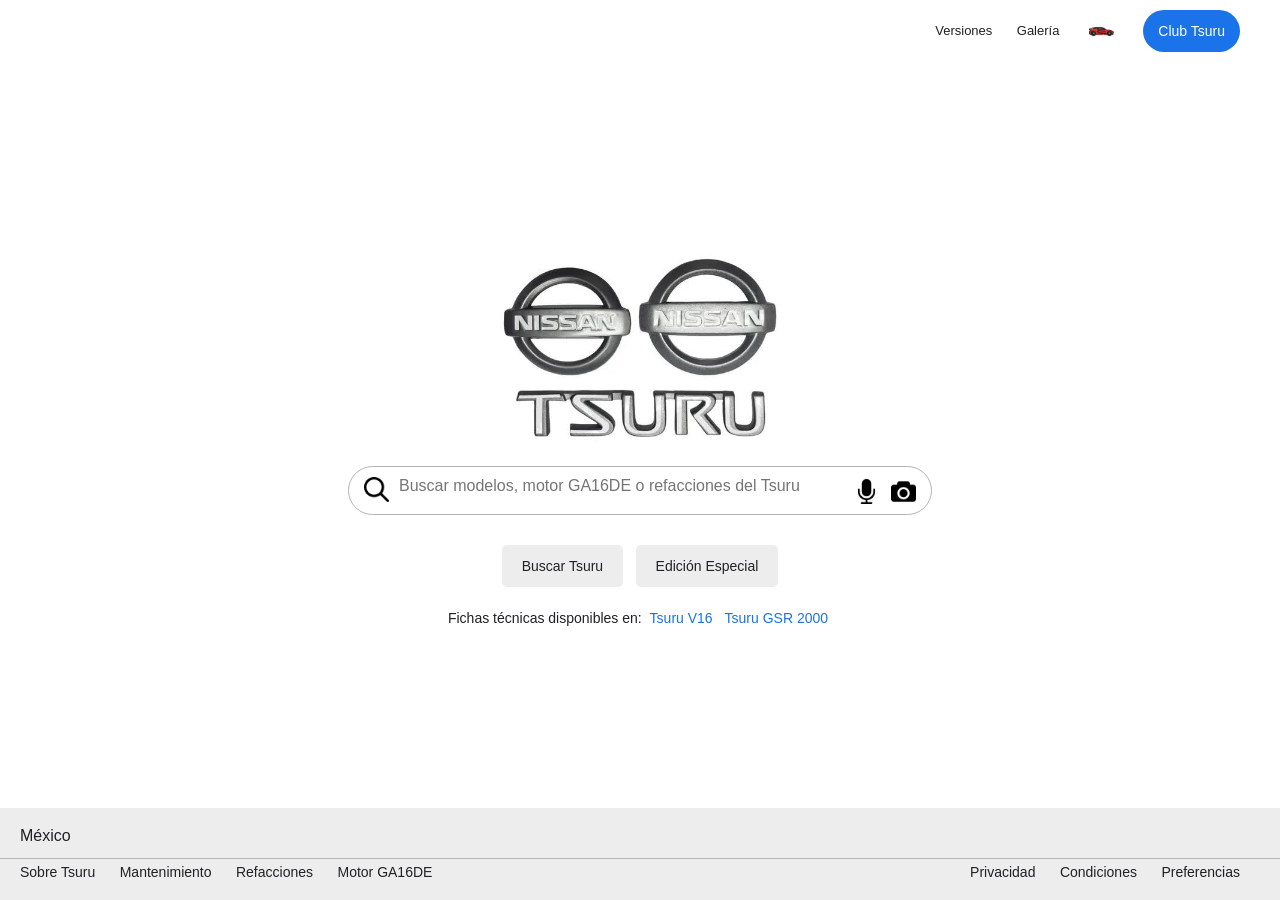
==== mi_web/index.html @ 7afd91f5 "Registro de avance Curso Escuela Java" ====
<!DOCTYPE html>
<html lang="es">
    <head>
        <meta charset="UTF-8">
        <meta name="viewport" content="width=device-width, initial-scale=1.0">
        <title>Buscador Nissan Tsuru</title>
        <link rel="stylesheet" href="css/estilos.css">
    </head>
    <body>
        <header>
            <nav>
                <a href="#versiones" class="nav-link">Versiones</a>
                <a href="#galeria" class="nav-link">Galería</a>
                <a href="#comunidad" class="nav-apps" title="Comunidad Tsuru">
                    <img src="images/apps-icon.png" alt="Ícono comunidad Tsuru">
                </a>
                <a href="#acceso" class="nav-login">Club Tsuru</a>
            </nav>
        </header>

        <main>
            <section class="logo">
                <img src="images/tsuru-logo.png" alt="Logo Nissan Tsuru" width="300">
            </section>

            <section class="buscador-bar">
                <label class="label-buscador" for="buscar">
                    <img src="images/search-icon.png" alt="Ícono de buscar" width="25" class="icon-buscar">
                    <input type="text" id="buscar" name="buscar" placeholder="Buscar modelos, motor GA16DE o refacciones del Tsuru">
                    <div class="acciones-buscador">
                        <a href="#voz-tsuru" title="Buscar por voz">
                            <img src="images/mic-icon.png" alt="Ícono de micrófono" width="25">
                        </a>
                        <a href="#camara-tsuru" title="Buscar por imagen">
                            <img src="images/camera-icon.png" alt="Ícono de cámara" width="25">
                        </a>
                    </div>
                </label>
            </section>

            <section class="botones">
                <button type="button">Buscar Tsuru</button>
                <button type="button">Edición Especial</button>
                <p>
                    Fichas técnicas disponibles en:
                    <a href="#v16">Tsuru V16</a>
                    <a href="#gsr">Tsuru GSR 2000</a>
                </p>
            </section>
        </main>

        <footer>
            <div class="pais">México</div>
            <div class="footer-links">
                <ul>
                    <li><a href="#historia">Sobre Tsuru</a></li>
                    <li><a href="#mantenimiento">Mantenimiento</a></li>
                    <li><a href="#refacciones">Refacciones</a></li>
                    <li><a href="#motor">Motor GA16DE</a></li>
                </ul>
                <ul>
                    <li><a href="#privacidad">Privacidad</a></li>
                    <li><a href="#condiciones">Condiciones</a></li>
                    <li><a href="#preferencias">Preferencias</a></li>
                </ul>
            </div>
        </footer>
    </body>
</html>
---- mi_web/css/estilos.css ----
:root {
    --color-azul-tsuru: #1a73e8;
    --color-negro-tsuru: #202124;
    --color-blanco-tsuru: #ffffff;
    --color-claro-tsuru: #ededed;
    --color-gris-tsuru: #b4b4b4;
    --fuente-principal: Arial, Helvetica, sans-serif;
}

* {
    margin: 0;
    padding: 0;
    box-sizing: border-box;
}

body {
    position: relative;
    width: 100%;
    min-height: 100vh;
    font-family: var(--fuente-principal);
    background-color: var(--color-blanco-tsuru);
    color: var(--color-negro-tsuru);
    line-height: 1.6;
    margin: 0;
}

header {
    overflow: hidden;
    padding: 10px 30px;
}

nav {
    float: right;
}

nav a {
    text-decoration: none;
    display: inline-block;
    margin: 0 10px;
    font-size: 13px;
    vertical-align: middle;
}

nav .nav-link {
    color: var(--color-negro-tsuru);
}

nav .nav-link:hover {
    text-decoration: underline;
}

nav .nav-apps {
    padding: 5px;
    border-radius: 50%;
}

nav .nav-apps:hover {
    background-color: var(--color-claro-tsuru);
}

nav .nav-apps img {
    display: inline-block;
    width: 25px;
    vertical-align: middle;
}

nav .nav-login {
    background-color: var(--color-azul-tsuru);
    color: var(--color-blanco-tsuru);
    font-size: 14px;
    padding: 10px 15px;
    border-radius: 100px;
    cursor: pointer;
}

nav .nav-login:hover {
    box-shadow: 0 0 3px var(--color-azul-tsuru);
}

main {
    position: absolute;
    inset: 0;
    margin: auto;
    width: 600px;
    max-width: 100%;
    height: 400px;
    text-align: center;
}

.logo img {
    display: inline-block;
    max-width: 100%;
    vertical-align: middle;
}

.buscador-bar {
    margin-top: 20px;
}

.buscador-bar .label-buscador {
    display: block;
    width: 584px;
    max-width: 100%;
    margin: 0 auto;
    padding: 10px 15px;
    border: 1px solid var(--color-gris-tsuru);
    border-radius: 100px;
    overflow: hidden;
    text-align: left;
}

.buscador-bar .label-buscador:hover {
    box-shadow: 0 0 3px var(--color-gris-tsuru);
}

.buscador-bar .label-buscador img {
    vertical-align: middle;
}

.buscador-bar .label-buscador .icon-buscar {
    float: left;
    margin-right: 10px;
    vertical-align: middle;
}

.buscador-bar .label-buscador input[type="text"] {
    float: left;
    width: 80%;
    font-size: 16px;
    font-family: var(--fuente-principal);
    color: var(--color-negro-tsuru);
    border: none;
    background-color: transparent;
    vertical-align: middle;
}

.buscador-bar .label-buscador input[type="text"]:focus {
    outline: none;
}

.buscador-bar .label-buscador .acciones-buscador {
    float: right;
    vertical-align: middle;
}

.buscador-bar .label-buscador .acciones-buscador a {
    display: inline-block;
    margin-left: 8px;
    vertical-align: middle;
}

.botones {
    margin-top: 30px;
}

.botones button {
    all: unset;
    display: inline-block;
    padding: 10px 20px;
    margin: 0 4px;
    background-color: var(--color-claro-tsuru);
    color: var(--color-negro-tsuru);
    font-size: 14px;
    border-radius: 5px;
    cursor: pointer;
}

.botones button:hover {
    outline: 1px solid var(--color-gris-tsuru);
}

.botones p {
    margin-top: 20px;
    font-size: 14px;
    color: var(--color-negro-tsuru);
}

.botones p a {
    color: var(--color-azul-tsuru);
    text-decoration: none;
    margin: 0 4px;
}

.botones p a:hover {
    text-decoration: underline;
}

footer {
    position: absolute;
    bottom: 0;
    left: 0;
    width: 100%;
    background-color: var(--color-claro-tsuru);
    padding: 15px 0;
}

footer .pais {
    padding-left: 20px;
    padding-bottom: 10px;
    border-bottom: 1px solid var(--color-gris-tsuru);
    color: var(--color-negro-tsuru);
}

.footer-links {
    padding: 0 20px;
    overflow: hidden;
}

.footer-links ul {
    list-style: none;
    padding: 0;
    margin-bottom: 0;
}

.footer-links ul:first-child {
    float: left;
}

.footer-links ul:last-child {
    float: right;
}

.footer-links ul li {
    display: inline-block;
    margin-right: 20px;
}

.footer-links a {
    text-decoration: none;
    color: var(--color-negro-tsuru);
    font-size: 14px;
}

.footer-links a:hover {
    text-decoration: underline;
}
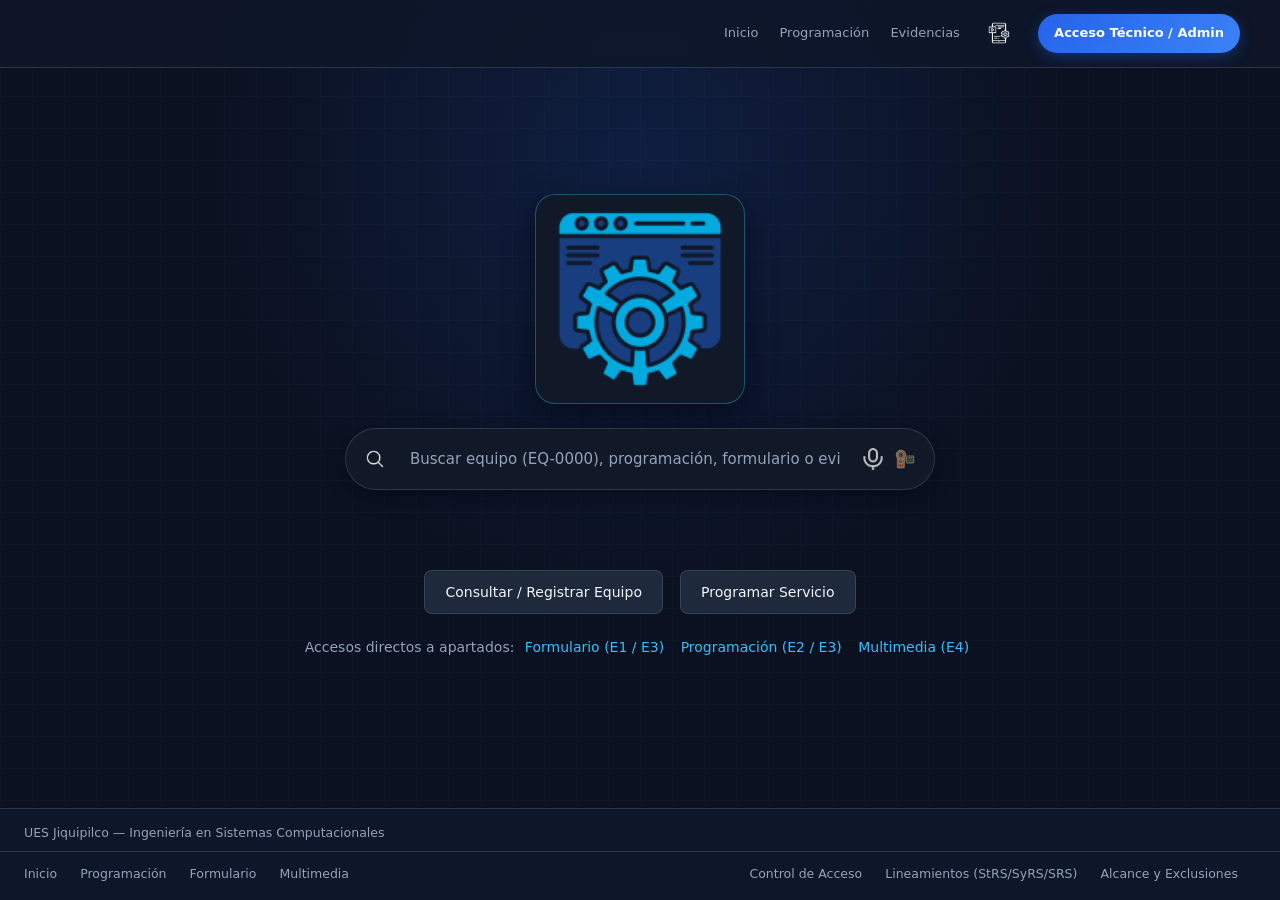
==== commit cb6ed03e: "Actualizacion de mi proyecto mi_web" ====
--- a/mi_web/index.html
+++ b/mi_web/index.html
@@ -3,67 +3,100 @@
     <head>
         <meta charset="UTF-8">
         <meta name="viewport" content="width=device-width, initial-scale=1.0">
-        <title>Buscador Nissan Tsuru</title>
+        <title>Sistema de Mantenimiento Preventivo de Equipos</title>
+        <link rel="icon" href="images/favicon-tsuru.png" type="image/png">
         <link rel="stylesheet" href="css/estilos.css">
     </head>
     <body>
         <header>
-            <nav>
-                <a href="#versiones" class="nav-link">Versiones</a>
-                <a href="#galeria" class="nav-link">Galería</a>
-                <a href="#comunidad" class="nav-apps" title="Comunidad Tsuru">
-                    <img src="images/apps-icon.png" alt="Ícono comunidad Tsuru">
+            <nav aria-label="Navegación principal">
+                <a href="index.html" class="nav-link">Inicio</a>
+                <a href="evento.html" class="nav-link">Programación</a>
+                <a href="multimedia.html" class="nav-link">Evidencias</a>
+                <a href="formulario.html" class="nav-apps" title="Registro y Órdenes de Trabajo">
+                    <img src="images/apps-icon.png" alt="Ícono de módulos del sistema">
                 </a>
-                <a href="#acceso" class="nav-login">Club Tsuru</a>
+                <a href="formulario.html" class="nav-login">Acceso Técnico / Admin</a>
             </nav>
         </header>
 
         <main>
             <section class="logo">
-                <img src="images/tsuru-logo.png" alt="Logo Nissan Tsuru" width="300">
+                <img src="images/tsuru-logo.png" alt="Logo Mantenimiento Preventivo de Equipos" width="220">
             </section>
 
             <section class="buscador-bar">
-                <label class="label-buscador" for="buscar">
-                    <img src="images/search-icon.png" alt="Ícono de buscar" width="25" class="icon-buscar">
-                    <input type="text" id="buscar" name="buscar" placeholder="Buscar modelos, motor GA16DE o refacciones del Tsuru">
+                <form id="form-busqueda-rapida" class="label-buscador" role="search">
+                    <label for="buscar" class="sr-only">Buscar equipo o módulo</label>
+                    <img src="images/search-icon.png" alt="Ícono de buscar" width="22" class="icon-buscar">
+                    <input
+                        type="text"
+                        id="buscar"
+                        name="buscar"
+                        placeholder="Buscar equipo (EQ-0000), programación, formulario o evidencias"
+                    >
                     <div class="acciones-buscador">
-                        <a href="#voz-tsuru" title="Buscar por voz">
-                            <img src="images/mic-icon.png" alt="Ícono de micrófono" width="25">
+                        <a href="formulario.html" title="Ir a Registro de Equipo y Orden">
+                            <img src="images/mic-icon.png" alt="Ícono de registro" width="22">
                         </a>
-                        <a href="#camara-tsuru" title="Buscar por imagen">
-                            <img src="images/camera-icon.png" alt="Ícono de cámara" width="25">
+                        <a href="multimedia.html" title="Ir a Multimedia y Evidencias">
+                            <img src="images/camera-icon.png" alt="Ícono de evidencias" width="22">
                         </a>
                     </div>
-                </label>
+                </form>
+                <p id="aviso-busqueda" class="aviso-busqueda" aria-live="polite"></p>
             </section>
 
             <section class="botones">
-                <button type="button">Buscar Tsuru</button>
-                <button type="button">Edición Especial</button>
+                <a href="formulario.html" class="btn-accion">Consultar / Registrar Equipo</a>
+                <a href="evento.html" class="btn-accion">Programar Servicio</a>
                 <p>
-                    Fichas técnicas disponibles en:
-                    <a href="#v16">Tsuru V16</a>
-                    <a href="#gsr">Tsuru GSR 2000</a>
+                    Accesos directos a apartados:
+                    <a href="formulario.html">Formulario (E1 / E3)</a>
+                    <a href="evento.html">Programación (E2 / E3)</a>
+                    <a href="multimedia.html">Multimedia (E4)</a>
                 </p>
             </section>
         </main>
 
         <footer>
-            <div class="pais">México</div>
+            <div class="pais">UES Jiquipilco — Ingeniería en Sistemas Computacionales</div>
             <div class="footer-links">
                 <ul>
-                    <li><a href="#historia">Sobre Tsuru</a></li>
-                    <li><a href="#mantenimiento">Mantenimiento</a></li>
-                    <li><a href="#refacciones">Refacciones</a></li>
-                    <li><a href="#motor">Motor GA16DE</a></li>
+                    <li><a href="index.html">Inicio</a></li>
+                    <li><a href="evento.html">Programación</a></li>
+                    <li><a href="formulario.html">Formulario</a></li>
+                    <li><a href="multimedia.html">Multimedia</a></li>
                 </ul>
                 <ul>
-                    <li><a href="#privacidad">Privacidad</a></li>
-                    <li><a href="#condiciones">Condiciones</a></li>
-                    <li><a href="#preferencias">Preferencias</a></li>
+                    <li><a href="formulario.html">Control de Acceso</a></li>
+                    <li><a href="evento.html">Lineamientos (StRS/SyRS/SRS)</a></li>
+                    <li><a href="index.html">Alcance y Exclusiones</a></li>
                 </ul>
             </div>
         </footer>
+
+        <script>
+            document.getElementById('form-busqueda-rapida').addEventListener('submit', function (e) {
+                e.preventDefault();
+                const texto = document.getElementById('buscar').value.trim().toLowerCase();
+                const aviso = document.getElementById('aviso-busqueda');
+
+                if (!texto) {
+                    aviso.textContent = 'Escribe un término como "programar", "formulario", "evidencias" o un código EQ-0104 para ir directo.';
+                    return;
+                }
+
+                if (texto.includes('evidencia') || texto.includes('foto') || texto.includes('multimedia') || texto.includes('e4')) {
+                    window.location.href = 'multimedia.html';
+                } else if (texto.includes('program') || texto.includes('calendario') || texto.includes('fecha') || texto.includes('e2')) {
+                    window.location.href = 'evento.html';
+                } else if (texto.includes('form') || texto.includes('equipo') || texto.includes('eq-') || texto.includes('orden') || texto.includes('e1') || texto.includes('e3')) {
+                    window.location.href = 'formulario.html';
+                } else {
+                    aviso.textContent = 'Sin coincidencia directa para "' + texto + '". Usa los enlaces de Programación, Formulario o Multimedia.';
+                }
+            });
+        </script>
     </body>
 </html>
--- a/mi_web/css/estilos.css
+++ b/mi_web/css/estilos.css
@@ -1,10 +1,20 @@
 :root {
-    --color-azul-tsuru: #1a73e8;
-    --color-negro-tsuru: #202124;
-    --color-blanco-tsuru: #ffffff;
-    --color-claro-tsuru: #ededed;
-    --color-gris-tsuru: #b4b4b4;
-    --fuente-principal: Arial, Helvetica, sans-serif;
+    --bg-principal: #0b1120;
+    --bg-panel: #111827;
+    --bg-elevado: #1e293b;
+    --bg-campo: #0f172a;
+    --borde-sutil: rgba(148, 163, 184, 0.22);
+    --borde-foco: #38bdf8;
+    --texto-principal: #f1f5f9;
+    --texto-secundario: #94a3b8;
+    --acento-azul: #2563eb;
+    --acento-azul-hover: #3b82f6;
+    --acento-cian: #38bdf8;
+    --error-texto: #fca5a5;
+    --error-fondo: rgba(239, 68, 68, 0.14);
+    --error-borde: #ef4444;
+    --fuente-tech: 'Segoe UI', system-ui, -apple-system, Roboto, Arial, sans-serif;
+    --fuente-codigo: 'Consolas', 'Courier New', monospace;
 }
 
 * {
@@ -14,103 +24,169 @@
 }
 
 body {
-    position: relative;
-    width: 100%;
+    display: flex;
+    flex-direction: column;
     min-height: 100vh;
-    font-family: var(--fuente-principal);
-    background-color: var(--color-blanco-tsuru);
-    color: var(--color-negro-tsuru);
+    font-family: var(--fuente-tech);
+    background-color: var(--bg-principal);
+    background-image:
+        radial-gradient(circle at 50% 18%, rgba(37, 99, 235, 0.16), transparent 45%),
+        linear-gradient(rgba(56, 189, 248, 0.03) 1px, transparent 1px),
+        linear-gradient(90deg, rgba(56, 189, 248, 0.03) 1px, transparent 1px);
+    background-size: 100% 100%, 32px 32px, 32px 32px;
+    color: var(--texto-principal);
     line-height: 1.6;
-    margin: 0;
+}
+
+.sr-only {
+    position: absolute;
+    width: 1px;
+    height: 1px;
+    padding: 0;
+    margin: -1px;
+    overflow: hidden;
+    clip: rect(0, 0, 0, 0);
+    white-space: nowrap;
+    border: 0;
 }
 
 header {
     overflow: hidden;
-    padding: 10px 30px;
+    padding: 14px 32px;
+    background-color: rgba(15, 23, 42, 0.85);
+    border-bottom: 1px solid var(--borde-sutil);
+    backdrop-filter: blur(8px);
+}
+
+.title {
+    float: left;
+    font-size: 19px;
+    font-weight: 600;
+    line-height: 36px;
+    color: var(--acento-cian);
+    letter-spacing: 0.4px;
 }
 
 nav {
     float: right;
+}
+
+nav ul {
+    list-style: none;
+}
+
+nav ul li {
+    display: inline-block;
+    margin-left: 12px;
 }
 
 nav a {
     text-decoration: none;
     display: inline-block;
-    margin: 0 10px;
-    font-size: 13px;
+    margin: 0 8px;
+    font-size: 13px;
+    font-weight: 500;
     vertical-align: middle;
+    transition: color 0.2s ease, background-color 0.2s ease, box-shadow 0.2s ease;
 }
 
 nav .nav-link {
-    color: var(--color-negro-tsuru);
+    color: var(--texto-secundario);
 }
 
 nav .nav-link:hover {
-    text-decoration: underline;
+    color: var(--acento-cian);
 }
 
 nav .nav-apps {
-    padding: 5px;
+    padding: 6px;
     border-radius: 50%;
+    border: 1px solid transparent;
 }
 
 nav .nav-apps:hover {
-    background-color: var(--color-claro-tsuru);
+    background-color: var(--bg-elevado);
+    border-color: var(--borde-sutil);
 }
 
 nav .nav-apps img {
     display: inline-block;
-    width: 25px;
+    width: 22px;
     vertical-align: middle;
+    filter: invert(90%) brightness(110%);
 }
 
 nav .nav-login {
-    background-color: var(--color-azul-tsuru);
-    color: var(--color-blanco-tsuru);
-    font-size: 14px;
-    padding: 10px 15px;
-    border-radius: 100px;
+    background: linear-gradient(135deg, var(--acento-azul), var(--acento-azul-hover));
+    color: #ffffff;
+    font-size: 13px;
+    font-weight: 600;
+    padding: 9px 16px;
+    border-radius: 999px;
     cursor: pointer;
+    box-shadow: 0 4px 14px rgba(37, 99, 235, 0.35);
 }
 
 nav .nav-login:hover {
-    box-shadow: 0 0 3px var(--color-azul-tsuru);
+    box-shadow: 0 6px 18px rgba(56, 189, 248, 0.45);
 }
 
 main {
-    position: absolute;
-    inset: 0;
-    margin: auto;
-    width: 600px;
-    max-width: 100%;
-    height: 400px;
+    flex: 1;
+    display: flex;
+    flex-direction: column;
+    align-items: center;
+    justify-content: center;
+    max-width: 860px;
+    width: 100%;
+    margin: 0 auto;
+    padding: 28px 20px;
     text-align: center;
 }
 
+.logo {
+    display: flex;
+    justify-content: center;
+    align-items: center;
+    width: 100%;
+    margin-bottom: 14px;
+}
+
 .logo img {
-    display: inline-block;
-    max-width: 100%;
-    vertical-align: middle;
+    display: block;
+    margin: 0 auto;
+    max-width: 210px;
+    height: auto;
+    padding: 14px;
+    background-color: var(--bg-panel);
+    border: 1px solid rgba(56, 189, 248, 0.35);
+    border-radius: 20px;
+    box-shadow: 0 10px 30px rgba(2, 6, 23, 0.65);
 }
 
 .buscador-bar {
-    margin-top: 20px;
+    width: 100%;
+    margin-top: 10px;
 }
 
 .buscador-bar .label-buscador {
-    display: block;
-    width: 584px;
+    display: flex;
+    align-items: center;
+    width: 590px;
     max-width: 100%;
     margin: 0 auto;
-    padding: 10px 15px;
-    border: 1px solid var(--color-gris-tsuru);
-    border-radius: 100px;
-    overflow: hidden;
-    text-align: left;
-}
-
-.buscador-bar .label-buscador:hover {
-    box-shadow: 0 0 3px var(--color-gris-tsuru);
+    padding: 11px 18px;
+    background-color: var(--bg-panel);
+    border: 1px solid var(--borde-sutil);
+    border-radius: 999px;
+    box-shadow: 0 6px 20px rgba(2, 6, 23, 0.45);
+    transition: border-color 0.2s ease, box-shadow 0.2s ease;
+}
+
+.buscador-bar .label-buscador:hover,
+.buscador-bar .label-buscador:focus-within {
+    border-color: var(--borde-foco);
+    box-shadow: 0 0 0 3px rgba(56, 189, 248, 0.16);
 }
 
 .buscador-bar .label-buscador img {
@@ -118,20 +194,23 @@
 }
 
 .buscador-bar .label-buscador .icon-buscar {
-    float: left;
-    margin-right: 10px;
-    vertical-align: middle;
+    margin-right: 12px;
+    flex-shrink: 0;
+    filter: invert(85%);
 }
 
 .buscador-bar .label-buscador input[type="text"] {
-    float: left;
-    width: 80%;
-    font-size: 16px;
-    font-family: var(--fuente-principal);
-    color: var(--color-negro-tsuru);
+    flex: 1;
+    min-width: 0;
+    font-size: 15px;
+    font-family: var(--fuente-tech);
+    color: var(--texto-principal);
     border: none;
     background-color: transparent;
-    vertical-align: middle;
+}
+
+.buscador-bar .label-buscador input[type="text"]::placeholder {
+    color: var(--texto-secundario);
 }
 
 .buscador-bar .label-buscador input[type="text"]:focus {
@@ -139,70 +218,253 @@
 }
 
 .buscador-bar .label-buscador .acciones-buscador {
-    float: right;
-    vertical-align: middle;
+    display: flex;
+    align-items: center;
+    gap: 10px;
+    margin-left: 10px;
+    flex-shrink: 0;
 }
 
 .buscador-bar .label-buscador .acciones-buscador a {
+    display: inline-flex;
+    align-items: center;
+    opacity: 0.85;
+    transition: opacity 0.2s ease;
+}
+
+.buscador-bar .label-buscador .acciones-buscador a:hover {
+    opacity: 1;
+}
+
+.buscador-bar .label-buscador .acciones-buscador img {
+    filter: invert(85%);
+}
+
+.aviso-busqueda {
+    margin-top: 10px;
+    font-size: 13px;
+    color: var(--acento-cian);
+    min-height: 20px;
+}
+
+.botones {
+    margin-top: 22px;
+    text-align: center;
+}
+
+.botones .btn-accion,
+.botones button,
+button[type="submit"] {
     display: inline-block;
-    margin-left: 8px;
-    vertical-align: middle;
-}
-
-.botones {
-    margin-top: 30px;
-}
-
-.botones button {
-    all: unset;
-    display: inline-block;
+    text-decoration: none;
     padding: 10px 20px;
-    margin: 0 4px;
-    background-color: var(--color-claro-tsuru);
-    color: var(--color-negro-tsuru);
+    margin: 4px 6px;
+    background-color: var(--bg-elevado);
+    color: var(--texto-principal);
     font-size: 14px;
-    border-radius: 5px;
+    font-weight: 500;
+    border: 1px solid var(--borde-sutil);
+    border-radius: 8px;
     cursor: pointer;
-}
-
+    transition: all 0.2s ease;
+}
+
+.botones .btn-accion:hover,
 .botones button:hover {
-    outline: 1px solid var(--color-gris-tsuru);
+    border-color: var(--acento-cian);
+    color: var(--acento-cian);
+    transform: translateY(-1px);
+}
+
+button[type="submit"] {
+    background: linear-gradient(135deg, var(--acento-azul), var(--acento-azul-hover));
+    color: #ffffff;
+    border: none;
+    box-shadow: 0 4px 14px rgba(37, 99, 235, 0.35);
+}
+
+button[type="submit"]:hover {
+    box-shadow: 0 6px 18px rgba(56, 189, 248, 0.45);
+    transform: translateY(-1px);
 }
 
 .botones p {
-    margin-top: 20px;
+    margin-top: 18px;
     font-size: 14px;
-    color: var(--color-negro-tsuru);
+    color: var(--texto-secundario);
 }
 
 .botones p a {
-    color: var(--color-azul-tsuru);
+    color: var(--acento-cian);
     text-decoration: none;
-    margin: 0 4px;
+    margin: 0 6px;
 }
 
 .botones p a:hover {
     text-decoration: underline;
 }
 
+section {
+    width: 100%;
+    text-align: left;
+    margin-bottom: 24px;
+    padding: 20px;
+    background-color: var(--bg-panel);
+    border: 1px solid var(--borde-sutil);
+    border-radius: 12px;
+}
+
+.logo,
+.buscador-bar,
+.botones {
+    background-color: transparent;
+    border: none;
+    padding: 0;
+}
+
+section h2 {
+    font-size: 18px;
+    color: var(--texto-principal);
+    margin-bottom: 10px;
+}
+
+section p {
+    color: var(--texto-secundario);
+    font-size: 14px;
+}
+
+fieldset {
+    padding: 18px;
+    border: 1px solid var(--borde-sutil);
+    border-radius: 10px;
+    background-color: var(--bg-campo);
+}
+
+legend {
+    font-weight: 600;
+    color: var(--acento-cian);
+    padding: 0 8px;
+    font-size: 14px;
+}
+
+label {
+    display: block;
+    margin-top: 12px;
+    margin-bottom: 5px;
+    font-weight: 600;
+    font-size: 13px;
+    color: var(--texto-principal);
+}
+
+input[type="text"],
+input[type="number"],
+input[type="email"],
+input[type="password"],
+input[type="date"],
+select,
+textarea {
+    width: 100%;
+    padding: 10px 12px;
+    background-color: var(--bg-panel);
+    color: var(--texto-principal);
+    border: 1px solid var(--borde-sutil);
+    border-radius: 7px;
+    font-size: 14px;
+    font-family: var(--fuente-tech);
+}
+
+input:focus,
+select:focus,
+textarea:focus {
+    outline: none;
+    border-color: var(--borde-foco);
+    box-shadow: 0 0 0 3px rgba(56, 189, 248, 0.15);
+}
+
+[aria-invalid="true"] {
+    border-color: var(--error-borde) !important;
+    background-color: var(--error-fondo) !important;
+}
+
+.error-campo {
+    display: block;
+    color: var(--error-texto);
+    font-size: 12.5px;
+    margin-top: 5px;
+}
+
+.estado-general {
+    margin-top: 16px;
+    padding: 12px 14px;
+    border-radius: 8px;
+    background-color: var(--bg-elevado);
+    border-left: 4px solid var(--acento-cian);
+    color: var(--texto-principal);
+    font-size: 13.5px;
+    font-weight: 600;
+}
+
+pre {
+    margin-top: 12px;
+    padding: 16px;
+    background-color: #020617;
+    color: #7dd3fc;
+    border: 1px solid var(--borde-sutil);
+    border-radius: 8px;
+    overflow-x: auto;
+    font-family: var(--fuente-codigo);
+    font-size: 13px;
+}
+
+details {
+    margin-top: 12px;
+    padding: 12px 14px;
+    background-color: var(--bg-campo);
+    border: 1px solid var(--borde-sutil);
+    border-radius: 8px;
+}
+
+summary {
+    cursor: pointer;
+    font-weight: 600;
+    color: var(--texto-principal);
+}
+
+details ul {
+    margin-top: 8px;
+    padding-left: 20px;
+    color: var(--texto-secundario);
+    font-size: 13.5px;
+}
+
+figure {
+    margin: 16px 0;
+}
+
+figcaption {
+    margin-top: 6px;
+    font-size: 13px;
+    color: var(--texto-secundario);
+}
+
 footer {
-    position: absolute;
-    bottom: 0;
-    left: 0;
-    width: 100%;
-    background-color: var(--color-claro-tsuru);
-    padding: 15px 0;
+    width: 100%;
+    background-color: rgba(15, 23, 42, 0.92);
+    border-top: 1px solid var(--borde-sutil);
+    padding: 14px 0;
+    margin-top: auto;
 }
 
 footer .pais {
-    padding-left: 20px;
-    padding-bottom: 10px;
-    border-bottom: 1px solid var(--color-gris-tsuru);
-    color: var(--color-negro-tsuru);
+    padding-left: 24px;
+    padding-bottom: 8px;
+    border-bottom: 1px solid var(--borde-sutil);
+    color: var(--texto-secundario);
+    font-size: 12.5px;
 }
 
 .footer-links {
-    padding: 0 20px;
+    padding: 8px 24px 0 24px;
     overflow: hidden;
 }
 
@@ -222,15 +484,16 @@
 
 .footer-links ul li {
     display: inline-block;
-    margin-right: 20px;
+    margin-right: 18px;
 }
 
 .footer-links a {
     text-decoration: none;
-    color: var(--color-negro-tsuru);
-    font-size: 14px;
+    color: var(--texto-secundario);
+    font-size: 12.5px;
 }
 
 .footer-links a:hover {
+    color: var(--acento-cian);
     text-decoration: underline;
 }
